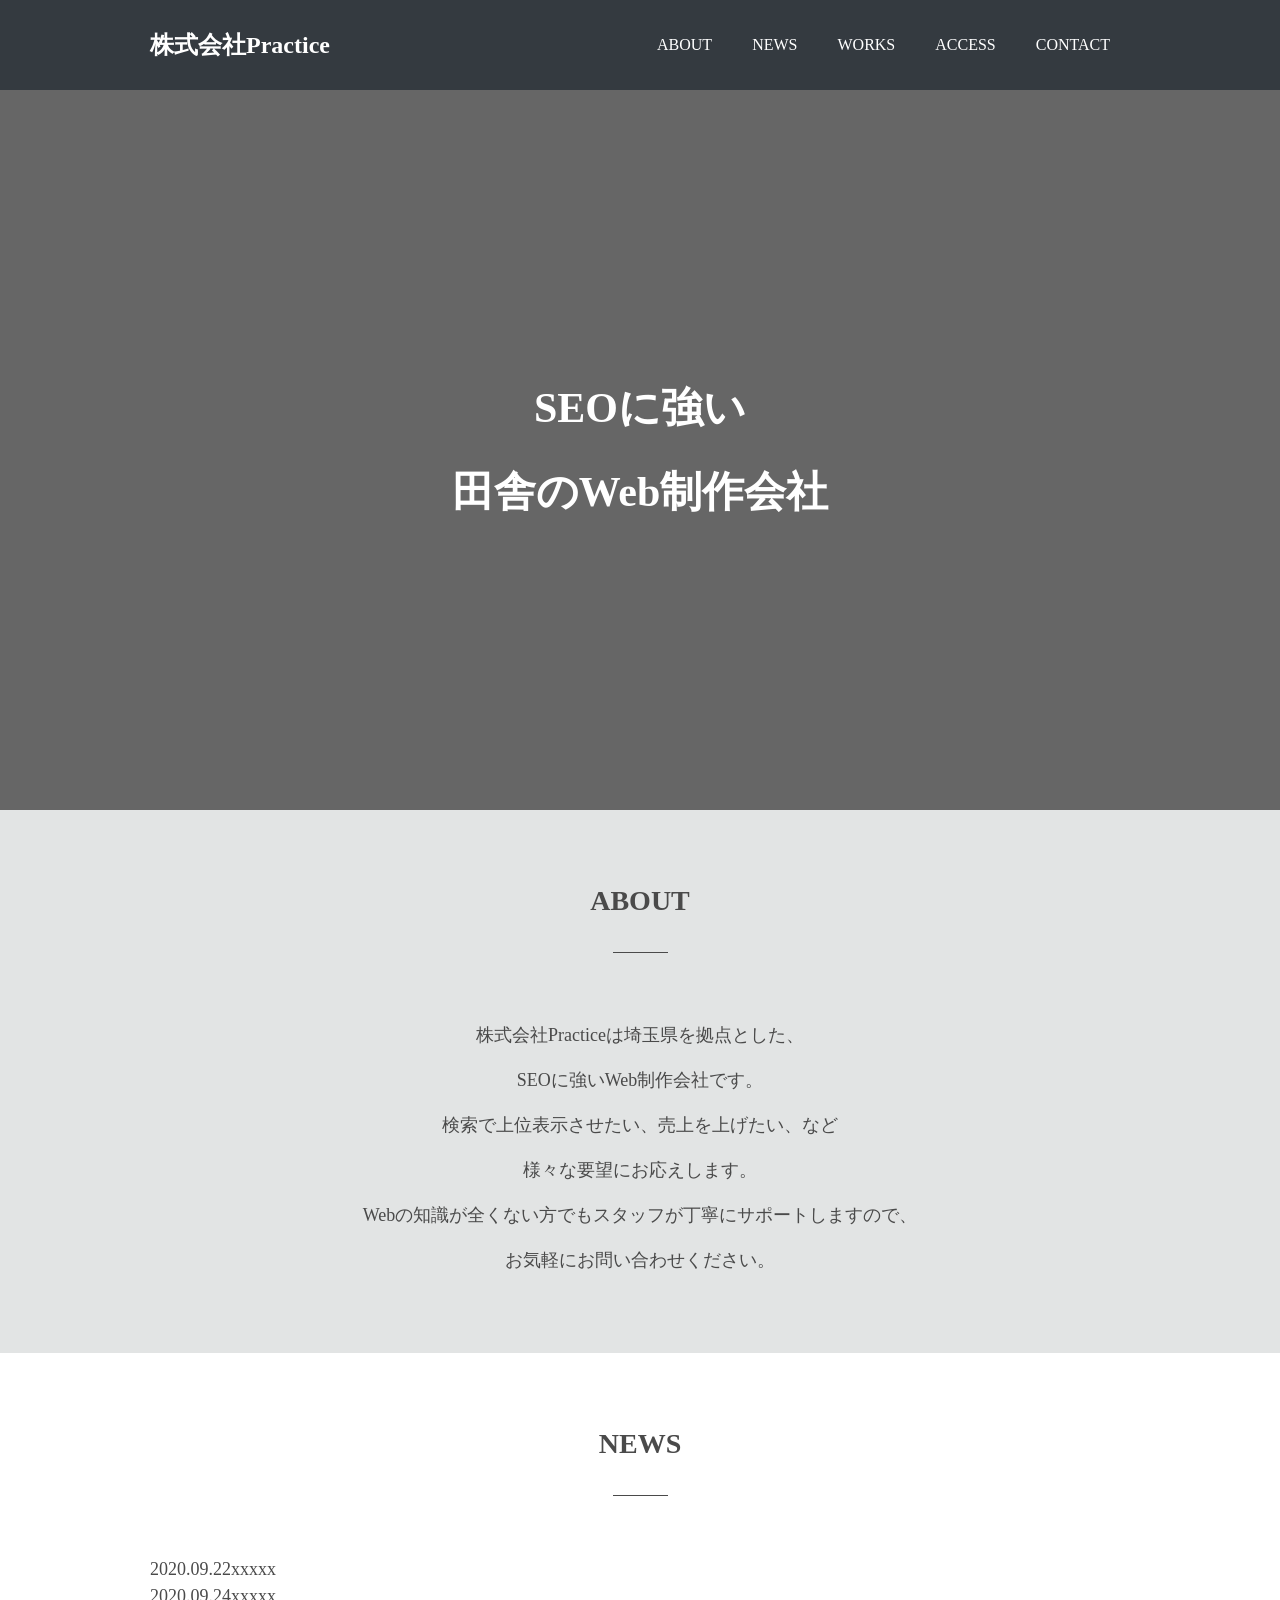
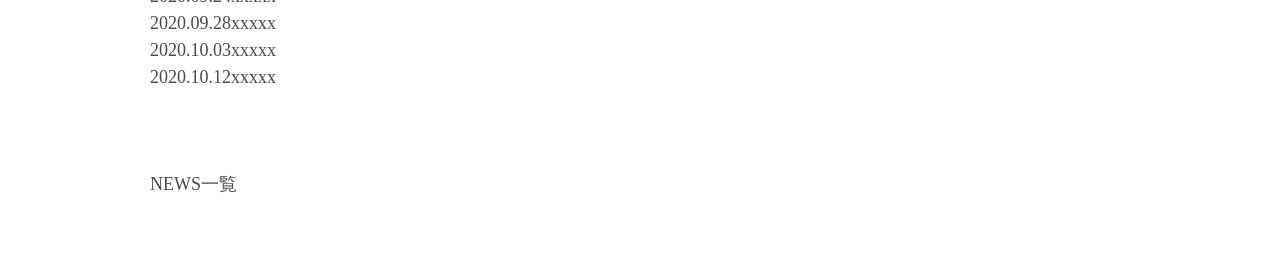
==== Develop/01_html_css/01_写経/index.html @ 57075b48 "first commit" ====
<!DOCTYPE html>
<html lang="ja">
<head>
   <meta charset="UTF-8">
   <meta name="viewport" content="width=device-width, initial-scale=1.0">
   <title>写経用コード</title>
   <link rel="stylesheet" href="style.css">
</head>
<body>
<!------------------------------------------------
	* ヘッダー
-------------------------------------------------->

<header>
   <div class="inner">
       <h1>株式会社Practice</h1>
       <nav>
           <ul>
               <li>ABOUT</li>
               <li>NEWS</li>
               <li>WORKS</li>
               <li>ACCESS</li>
               <li>CONTACT</li>
           </ul>
       </nav>
   </div>
</header>


<!------------------------------------------------
	* メインビジュアル
-------------------------------------------------->

<section class="mainvisual">
       <h2>SEOに強い<br>田舎のWeb制作会社</h2>
</section>

<!------------------------------------------------
	* ABOUT
-------------------------------------------------->
<section class="about">
    <div class="inner">
        <h2>ABOUT</h2>
        <div class="line"></div>
         <p>
           株式会社Practiceは埼玉県を拠点とした、<br>
           SEOに強いWeb制作会社です。<br>
           検索で上位表示させたい、売上を上げたい、など<br>       
           様々な要望にお応えします。<br>
           Webの知識が全くない方でもスタッフが丁寧にサポートしますので、<br>
           お気軽にお問い合わせください。
        </p>
    </div>
</section>

<!------------------------------------------------
	* NEWS
-------------------------------------------------->
<section class="news">
    <div class="inner">
        <h2>NEWS</h2>
        <div class="line"></div>
        <ul>
            <li><a href="#"><span>2020.09.22</span>xxxxx</a></li>
            <li><a href="#"><span>2020.09.24</span>xxxxx</a></li>
            <li><a href="#"><span>2020.09.28</span>xxxxx</a></li>
            <li><a href="#"><span>2020.10.03</span>xxxxx</a></li>
            <li><a href="#"><span>2020.10.12</span>xxxxx</a></li>
        </ul>
        <a href="#" class="news-btn">NEWS一覧</a>
    </div>
</section>


</body>
</html>
---- Develop/01_html_css/01_写経/style.css ----
@charset "UTF-8";

/* ------------------------------------------------
	* 全体構造
-------------------------------------------------- */

html {
   margin: 0;
   padding: 0;
}

body {
   margin: 0;
   padding: 0;
   color: #4a4a4a;
   line-height: 1.5;
   background-color: #fff;
}

h1,h2,h3,h4 {
   margin: 0;
   padding: 0;
   font-weight: bold;
}

h1 {
   font-size: 24px;
}

h2 {
   font-size: 28px;
   text-align: center;
}

h3 {
   font-size: 18px;
   text-align: center;
}

p, a {
   margin: 0;
   padding: 0;
   font-size: 18px;
   color: #4a4a4a;
}

a {
   text-decoration: none;
}

a:hover {
   opacity: 0.7;
}

ul {
   padding: 0;
   margin: 0;
}

li {
   list-style: none;
}

.inner {
   padding: 70px 50px;
   max-width: 980px;
   margin: 0 auto;
   text-align: center;
}

.line {
   background-color: #4a4a4a;
   width     : 55px;
   height    : 1px;
   margin    : 30px auto 60px;
}


/* ------------------------------------------------
	* ヘッダー
-------------------------------------------------- */

header {
   height: 10vh;
   background-color: #343a40;
   color: #fff;
}

header .inner {
   display: flex;
   justify-content: space-between;
   align-items: center;
   padding: 0 20px;
   height: 100%;
   max-width: 980px;
   margin: 0 auto;
}

header ul {
   display: flex;
}

header li {
   padding: 0 20px;
}


/* ------------------------------------------------
	* メインビジュアル
-------------------------------------------------- */

.mainvisual {
   height: 80vh;
   background-image: url(images/mainvisual.avif);
   background-size: cover;
   background-position: center;
   position: relative;
}

.mainvisual::before{
   background-color: rgba(0,0,0,0.6);
   position: absolute;
   top: 0;
   right: 0;
   bottom: 0;
   left: 0;
   content: ' ';
}

.mainvisual h2 {
   text-align: center;
   color: #fff;
   font-size: 42px;
   font-weight: bold;
   line-height: 2;
   position: absolute;
   top: 50%;
   left: 50%;
   transform: translate(-50%, -50%);
}

/* ------------------------------------------------
	* ABOUT
-------------------------------------------------- */
.about {
    background-color: #e2e4e4;
}
.about p{
    line-height: 2.5;
}

/* ------------------------------------------------
	* NEWS
-------------------------------------------------- */
.news .inner{
    text-align: left;
}
.news ul{
    margin-bottom: 80px;
}
.news .li{
    border-bottom: 1pc dotted #ccc;
    padding: 5px 0;      
}
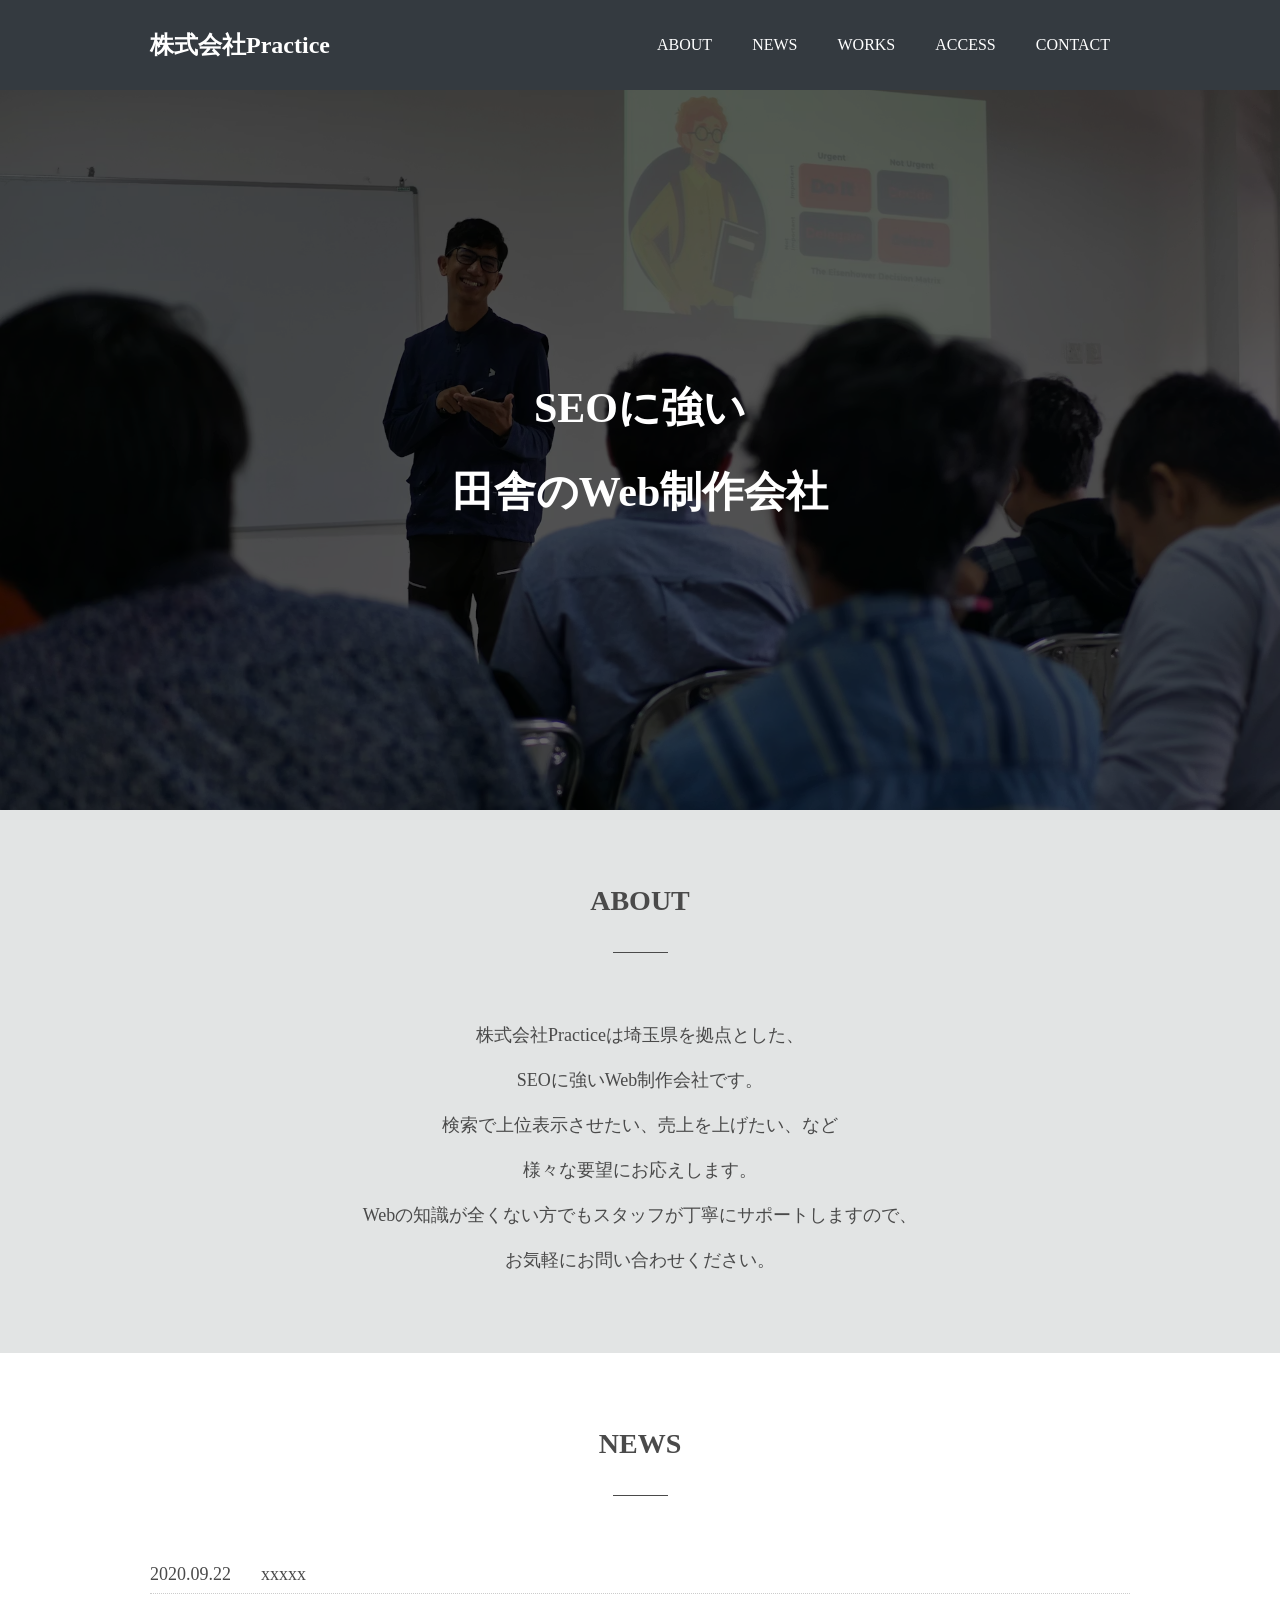
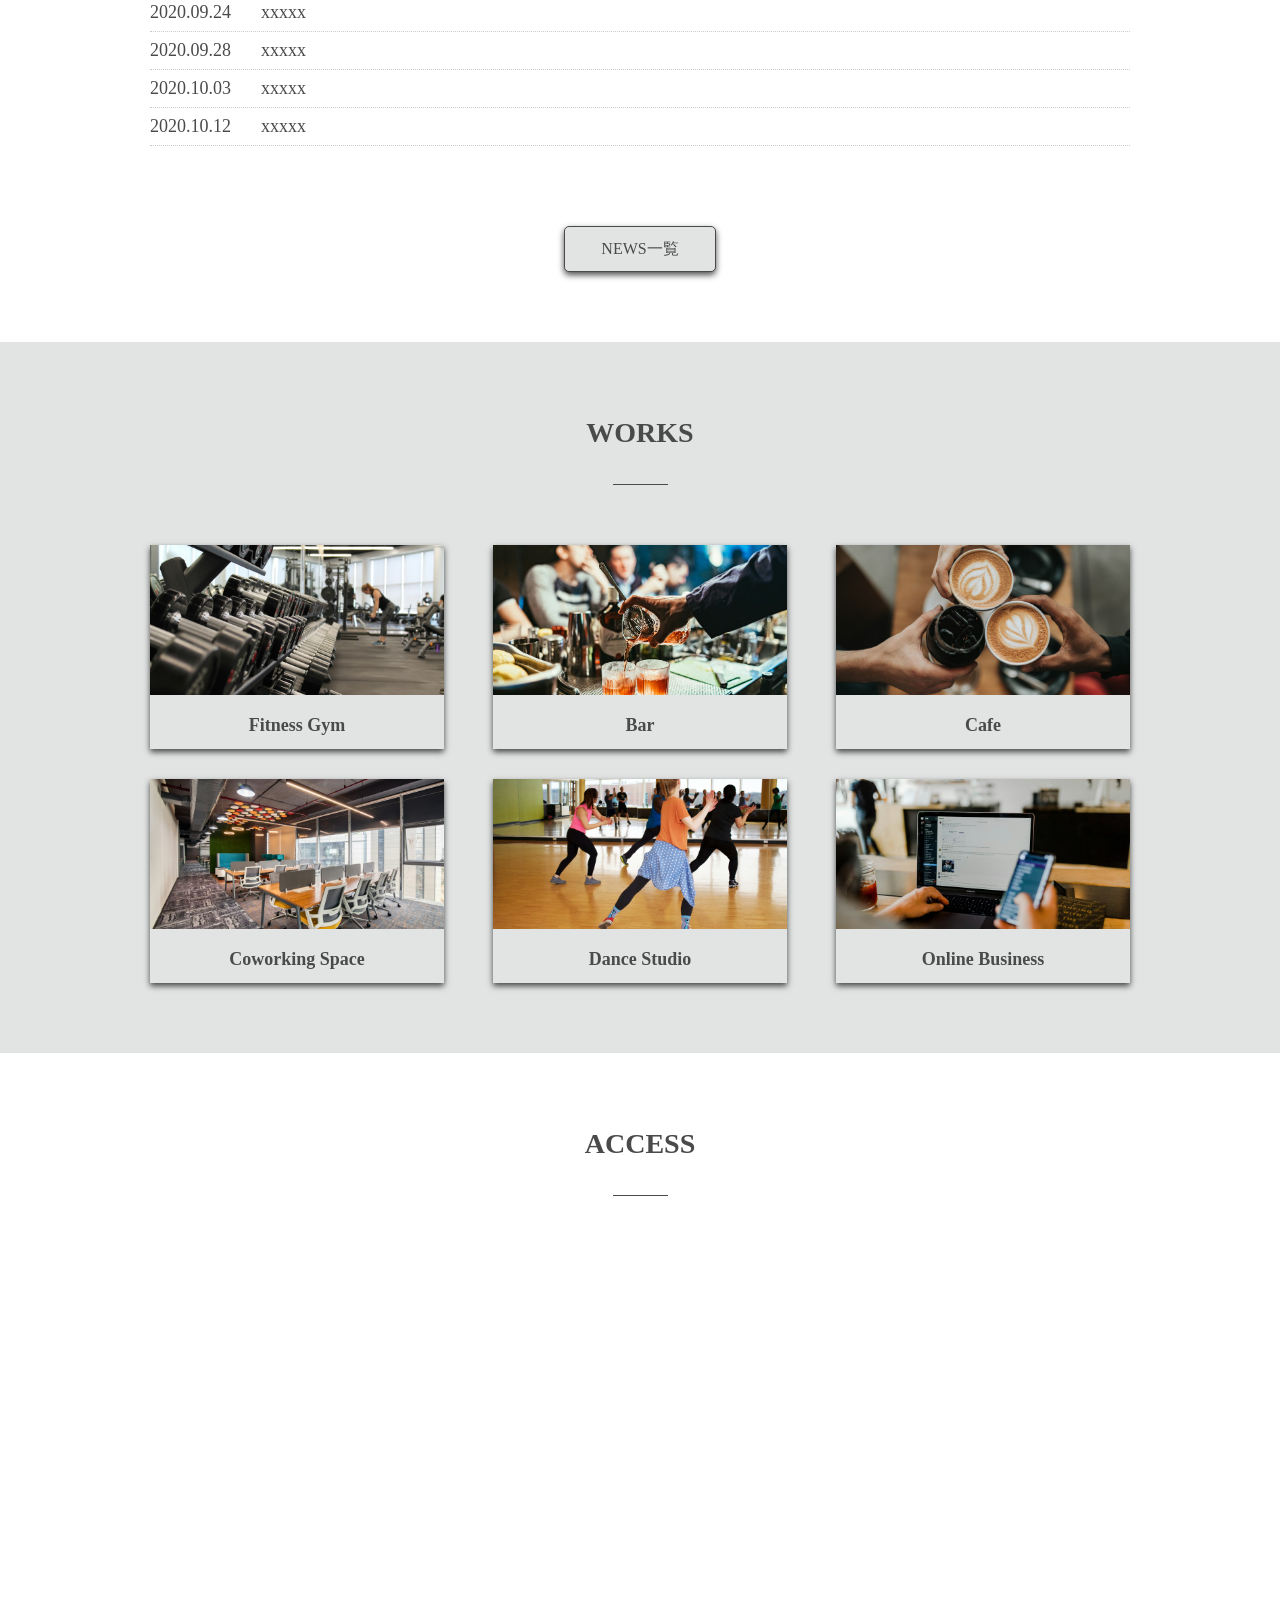
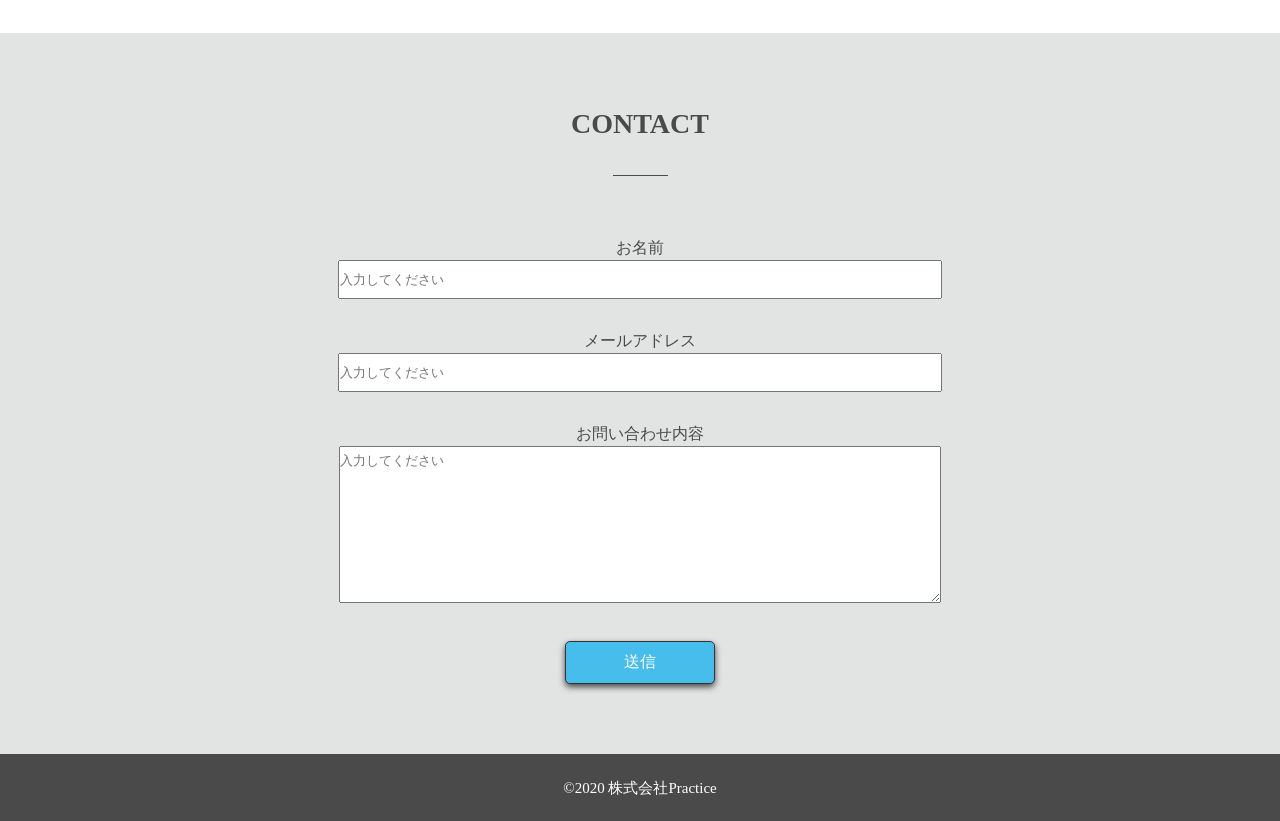
==== commit c6611718: "写経進捗 20260311 21:50" ====
--- a/Develop/01_html_css/01_写経/index.html
+++ b/Develop/01_html_css/01_写経/index.html
@@ -1,76 +1,212 @@
-<!DOCTYPE html>
+<!doctype html>
 <html lang="ja">
-<head>
-   <meta charset="UTF-8">
-   <meta name="viewport" content="width=device-width, initial-scale=1.0">
-   <title>写経用コード</title>
-   <link rel="stylesheet" href="style.css">
-</head>
-<body>
-<!------------------------------------------------
+  <head>
+    <meta charset="UTF-8" />
+    <meta name="viewport" content="width=device-width, initial-scale=1.0" />
+    <title>写経用コード</title>
+    <link rel="stylesheet" href="style.css" />
+  </head>
+  <body>
+    <!------------------------------------------------
 	* ヘッダー
 -------------------------------------------------->
 
-<header>
-   <div class="inner">
-       <h1>株式会社Practice</h1>
-       <nav>
-           <ul>
-               <li>ABOUT</li>
-               <li>NEWS</li>
-               <li>WORKS</li>
-               <li>ACCESS</li>
-               <li>CONTACT</li>
-           </ul>
-       </nav>
-   </div>
-</header>
-
-
-<!------------------------------------------------
+    <header>
+      <div class="inner">
+        <h1>株式会社Practice</h1>
+        <nav>
+          <ul>
+            <li>ABOUT</li>
+            <li>NEWS</li>
+            <li>WORKS</li>
+            <li>ACCESS</li>
+            <li>CONTACT</li>
+          </ul>
+        </nav>
+      </div>
+    </header>
+
+    <!------------------------------------------------
 	* メインビジュアル
 -------------------------------------------------->
 
-<section class="mainvisual">
-       <h2>SEOに強い<br>田舎のWeb制作会社</h2>
-</section>
-
-<!------------------------------------------------
+    <section class="mainvisual">
+      <h2>SEOに強い<br />田舎のWeb制作会社</h2>
+    </section>
+
+    <!------------------------------------------------
 	* ABOUT
 -------------------------------------------------->
-<section class="about">
-    <div class="inner">
+    <section class="about">
+      <div class="inner">
         <h2>ABOUT</h2>
         <div class="line"></div>
-         <p>
-           株式会社Practiceは埼玉県を拠点とした、<br>
-           SEOに強いWeb制作会社です。<br>
-           検索で上位表示させたい、売上を上げたい、など<br>       
-           様々な要望にお応えします。<br>
-           Webの知識が全くない方でもスタッフが丁寧にサポートしますので、<br>
-           お気軽にお問い合わせください。
+        <p>
+          株式会社Practiceは埼玉県を拠点とした、<br />
+          SEOに強いWeb制作会社です。<br />
+          検索で上位表示させたい、売上を上げたい、など<br />
+          様々な要望にお応えします。<br />
+          Webの知識が全くない方でもスタッフが丁寧にサポートしますので、<br />
+          お気軽にお問い合わせください。
         </p>
-    </div>
-</section>
-
-<!------------------------------------------------
+      </div>
+    </section>
+
+    <!------------------------------------------------
 	* NEWS
 -------------------------------------------------->
-<section class="news">
-    <div class="inner">
+    <section class="news">
+      <div class="inner">
         <h2>NEWS</h2>
         <div class="line"></div>
         <ul>
-            <li><a href="#"><span>2020.09.22</span>xxxxx</a></li>
-            <li><a href="#"><span>2020.09.24</span>xxxxx</a></li>
-            <li><a href="#"><span>2020.09.28</span>xxxxx</a></li>
-            <li><a href="#"><span>2020.10.03</span>xxxxx</a></li>
-            <li><a href="#"><span>2020.10.12</span>xxxxx</a></li>
+          <li>
+            <a href="#"><span>2020.09.22</span>xxxxx</a>
+          </li>
+          <li>
+            <a href="#"><span>2020.09.24</span>xxxxx</a>
+          </li>
+          <li>
+            <a href="#"><span>2020.09.28</span>xxxxx</a>
+          </li>
+          <li>
+            <a href="#"><span>2020.10.03</span>xxxxx</a>
+          </li>
+          <li>
+            <a href="#"><span>2020.10.12</span>xxxxx</a>
+          </li>
         </ul>
         <a href="#" class="news-btn">NEWS一覧</a>
-    </div>
-</section>
-
-
-</body>
-</html>+      </div>
+    </section>
+
+    <!------------------------------------------------
+	* WORKS
+-------------------------------------------------->
+
+    <section class="works">
+      <div class="inner">
+        <h2>WORKS</h2>
+        <div class="line"></div>
+        <div class="works-box">
+          <!-- １列目 -->
+          <div class="works-card-wrapper">
+            <div class="works-card">
+              <img src="images/gym.avif" alt="ジム" />
+              <h3>Fitness Gym</h3>
+            </div>
+            <div class="works-card">
+              <img src="images/bar.avif" alt="バー" />
+              <h3>Bar</h3>
+            </div>
+            <div class="works-card">
+              <img src="images/cafe.avif" alt="カフェ" />
+              <h3>Cafe</h3>
+            </div>
+          </div>
+          <!-- ２列目 -->
+          <div class="works-card-wrapper">
+            <div class="works-card">
+              <img
+                src="images/coworking-space.avif"
+                alt="コワーキングスペース"
+              />
+              <h3>Coworking Space</h3>
+            </div>
+            <div class="works-card">
+              <img src="images/dance-studio.avif" alt="ダンススタジオ" />
+              <h3>Dance Studio</h3>
+            </div>
+            <div class="works-card">
+              <img src="images/online-business.avif" alt="オンラインビジネス" />
+              <h3>Online Business</h3>
+            </div>
+          </div>
+        </div>
+      </div>
+    </section>
+
+    <!------------------------------------------------
+   * ACCESS
+-------------------------------------------------->
+
+    <section class="access">
+      <div class="inner">
+        <h2>ACCESS</h2>
+        <div class="line"></div>
+        <!-- Google Map埋め込み -->
+        <iframe
+          src="https://www.google.com/maps/embed?pb=!1m18!1m12!1m3!1d12926.619811374987!2d139.615100022774!3d35.90646556255685!2m3!1f0!2f0!3f0!3m2!1i1024!2i768!4f13.1!3m3!1m2!1s0x6018c143cc2c5285%3A0x280f665a32e5d413!2z5aSn5a6u6aeF!5e0!3m2!1sja!2sjp!4v1600399700046!5m2!1sja!2sjp"
+          width="100%"
+          height="300px"
+          frameborder="0"
+          style="border: 0"
+          allowfullscreen=""
+          aria-hidden="false"
+          tabindex="0"
+        ></iframe>
+      </div>
+    </section>
+
+    <!------------------------------------------------
+   * CONTACT
+-------------------------------------------------->
+
+    <section class="contact">
+      <div class="inner">
+        <h2>CONTACT</h2>
+        <div class="line"></div>
+
+        <form id="contact-form" action="">
+          <label for="form-name">お名前</label>
+          <p>
+            <input
+              id="form-name"
+              type="text"
+              placeholder="入力してください"
+              　required=""
+            />
+          </p>
+
+          <label for="form-mail">メールアドレス</label>
+          <p>
+            <input
+              id="form-mail"
+              type="email"
+              placeholder="入力してください"
+              required=""
+            />
+          </p>
+
+          <label for="form-detail">お問い合わせ内容</label>
+          <p>
+            <textarea
+              id="form-detail"
+              placeholder="入力してください"
+              required=""
+            ></textarea>
+          </p>
+
+          <p>
+            <button
+              type="submit"
+              class="contact-btn"
+              name="button"
+              value="送信"
+            >
+              送信
+            </button>
+          </p>
+        </form>
+      </div>
+    </section>
+
+    <!------------------------------------------------
+   * フッター
+-------------------------------------------------->
+
+    <footer>
+      <p><small>©️2020 株式会社Practice</small></p>
+    </footer>
+  </body>
+</html>
--- a/Develop/01_html_css/01_写経/style.css
+++ b/Develop/01_html_css/01_写経/style.css
@@ -152,13 +152,127 @@
 /* ------------------------------------------------
 	* NEWS
 -------------------------------------------------- */
-.news .inner{
-    text-align: left;
-}
-.news ul{
-    margin-bottom: 80px;
-}
-.news .li{
-    border-bottom: 1pc dotted #ccc;
-    padding: 5px 0;      
+
+.news .inner {
+   text-align: left;
+}
+
+.news ul {
+   margin-bottom: 80px;
+}
+
+.news li {
+   border-bottom: 1px dotted #ccc;
+   padding: 5px 0;
+}
+
+.news li span {
+   margin-right: 30px;
+}
+
+.news-btn {
+   display: block;
+   width: 150px;
+   text-align: center;
+   color: #4a4a4a;
+   background-color: #e2e4e4;
+   font-size: 16px;
+   margin: 0 auto;
+   padding: 10px 0;
+   border: 1px solid #4a4a4a;
+   border-radius: 5px;
+   box-shadow: 0 3px 6px rgba(0,0,0,0.7);
+}
+
+.news-btn:hover {
+   opacity: 0.7;
+}
+
+/* ------------------------------------------------
+	* WORKS
+-------------------------------------------------- */
+
+.works {
+   background-color: #e2e4e4;
+}
+
+.works-card-wrapper {
+   display: flex;
+   justify-content: space-between;
+}
+
+.works-card-wrapper:last-child {
+   margin-top: 30px;
+}
+
+.works-card {
+   width: 30%;
+   box-shadow: 0 3px 6px rgba(0,0,0,0.7);
+}
+
+.works-card img {
+   width: 100%;
+   height: 150px;
+   object-fit: cover;
+}
+
+.works h3 {
+   padding: 10px;
+}
+
+/* ------------------------------------------------
+	* ACCESS
+-------------------------------------------------- */
+
+.access {
+   background-color: #fff;
+}
+
+/* ------------------------------------------------
+	* CONTACT
+-------------------------------------------------- */
+
+.contact {
+   background-color: #e2e4e4;
+}
+
+input {
+   width: 600px;
+   padding:10px 0;
+   margin-bottom: 30px;
+}
+
+textarea {
+   width: 600px;
+   padding: 5px 0 120px 0;
+   margin-bottom: 30px;
+}
+
+.contact-btn {
+   width: 150px;
+   color: #fff;
+   background-color: rgb(71, 189, 236);
+   font-size: 16px;
+   padding: 10px 0;
+   border: 1px solid #333;
+   border-radius: 5px;
+   box-shadow: 0 3px 6px rgba(0,0,0,0.7);
+}
+
+.contact-btn:hover{
+   opacity: 0.7;
+}
+
+/* ------------------------------------------------
+	* フッター
+-------------------------------------------------- */
+
+footer {
+   background-color: #4a4a4a;
+   text-align: center;
+}
+
+footer p {
+   color: #fff;
+   padding: 20px 0;
 }
